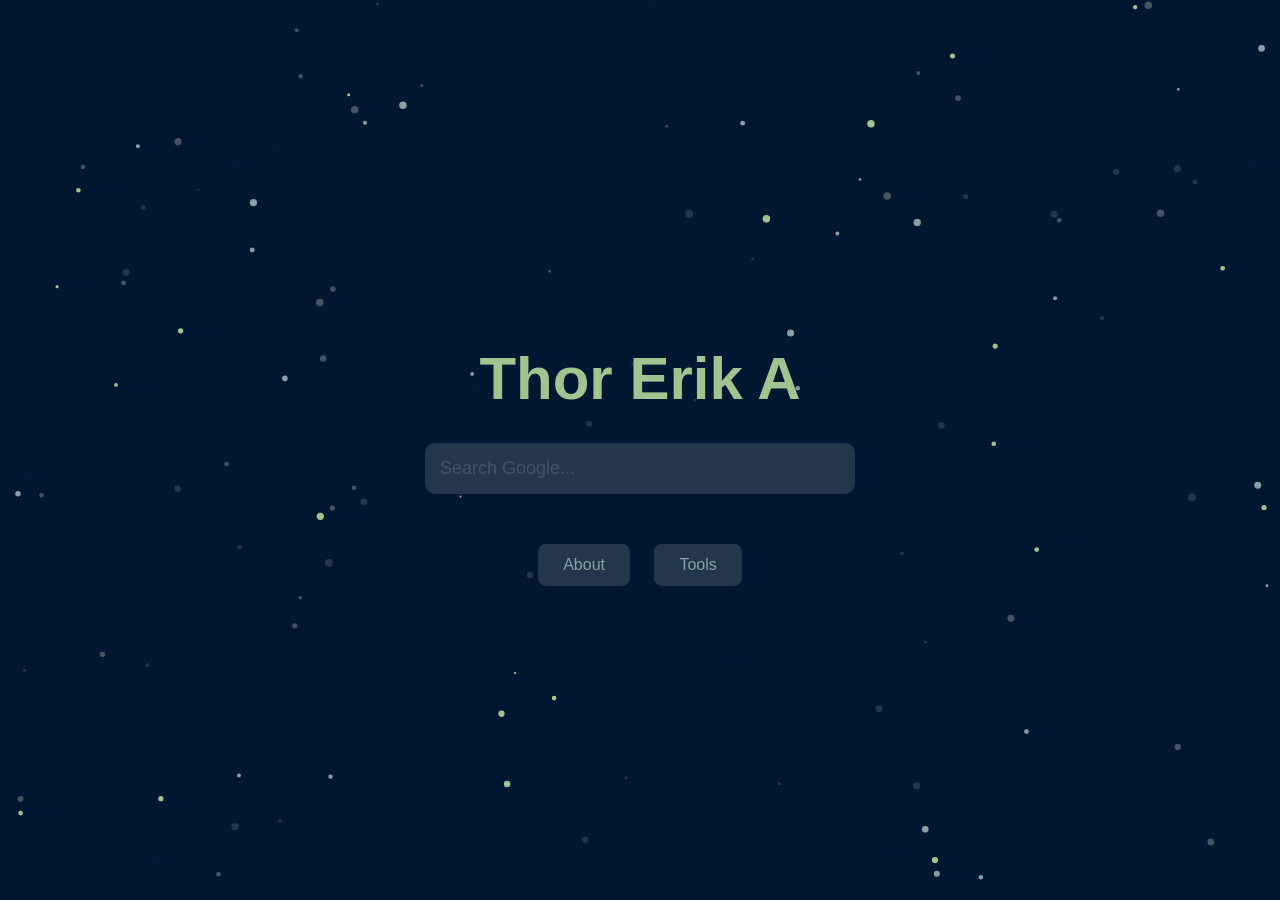
==== index.html @ 4e9efffc "Update index.html" ====
<!DOCTYPE html>
<html lang="en">
<head>
<meta charset="UTF-8">
<title>Thor Erik A</title>
<style>
/* ===== Styles with your palette ===== */
body{
  margin:0;
  font-family:Arial, sans-serif;
  background:#011731; /* darkest */
  color:#82A3A1; /* light accent text */
  overflow:hidden;
}
.container{
  position:absolute;
  top:50%;
  left:50%;
  transform:translate(-50%,-50%);
  text-align:center;
  z-index:10;
}
h1{
  font-size:60px;
  margin-bottom:30px;
  color:#9FC490; /* headline accent */
}
.search{
  width:400px;
  padding:15px;
  font-size:18px;
  border-radius:10px;
  border:none;
  background:#24364C;
  color:#82A3A1;
}
.search::placeholder{
  color:#465362;
}
.links{
  margin-top:40px;
}
.links a{
  display:inline-block;
  margin:10px;
  padding:12px 25px;
  background:#24364C;
  border-radius:8px;
  text-decoration:none;
  color:#82A3A1;
  transition:0.3s;
  box-shadow:0 0 5px #011936;
}
.links a:hover{
  background:#465362;
  color:#9FC490;
  transform:scale(1.1);
  box-shadow:0 0 15px #82A3A1;
}
canvas{
  position:fixed;
  top:0;
  left:0;
  z-index:0;
}
</style>
</head>

<body>

<div class="container">
  <h1>Thor Erik A</h1>

  <!-- Google search -->
  <form action="https://www.google.com/search" method="GET">
    <input class="search" type="text" name="q" placeholder="Search Google...">
  </form>

  <!-- Navigation -->
  <div class="links">
    <a href="/about/">About</a>
    <a href="/tools/">Tools</a>
  </div>
</div>

<canvas id="bg"></canvas>

<script>
// ===== Script with colored particles =====
const canvas = document.getElementById("bg");
const ctx = canvas.getContext("2d");
canvas.width = window.innerWidth;
canvas.height = window.innerHeight;

const colors = ["#011936","#24364C","#465362","#82A3A1","#9FC490"];
let particles = [];

for(let i=0;i<150;i++){
  particles.push({
    x:Math.random()*canvas.width,
    y:Math.random()*canvas.height,
    vx:(Math.random()-0.5)*1,
    vy:(Math.random()-0.5)*1,
    color: colors[Math.floor(Math.random()*colors.length)],
    size: Math.random()*3+1
  });
}

function animate(){
  ctx.clearRect(0,0,canvas.width,canvas.height);

  particles.forEach(p=>{
    p.x+=p.vx;
    p.y+=p.vy;

    // wrap around edges
    if(p.x<0)p.x=canvas.width;
    if(p.x>canvas.width)p.x=0;
    if(p.y<0)p.y=canvas.height;
    if(p.y>canvas.height)p.y=0;

    ctx.beginPath();
    ctx.arc(p.x,p.y,p.size,0,Math.PI*2);
    ctx.fillStyle=p.color;
    ctx.fill();
  });

  requestAnimationFrame(animate);
}

animate();

window.addEventListener('resize',()=>{
  canvas.width = window.innerWidth;
  canvas.height = window.innerHeight;
});
</script>

</body>
</html>
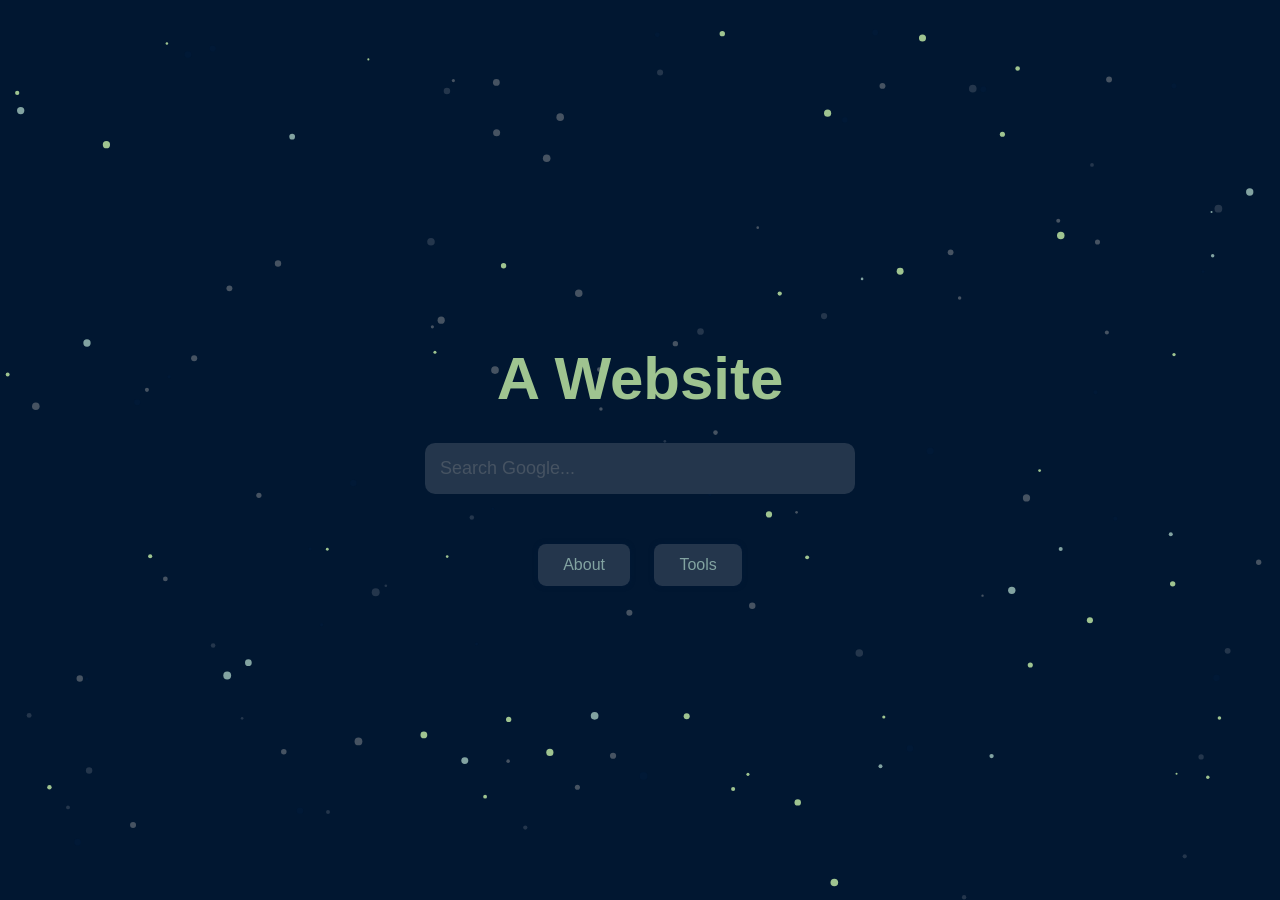
==== commit e374b038: "Update index.html" ====
--- a/index.html
+++ b/index.html
@@ -2,7 +2,7 @@
 <html lang="en">
 <head>
 <meta charset="UTF-8">
-<title>Thor Erik A</title>
+<title>A Webpage</title>
 <style>
 /* ===== Styles with your palette ===== */
 body{
@@ -69,7 +69,7 @@
 <body>
 
 <div class="container">
-  <h1>Thor Erik A</h1>
+  <h1>A Website</h1>
 
   <!-- Google search -->
   <form action="https://www.google.com/search" method="GET">
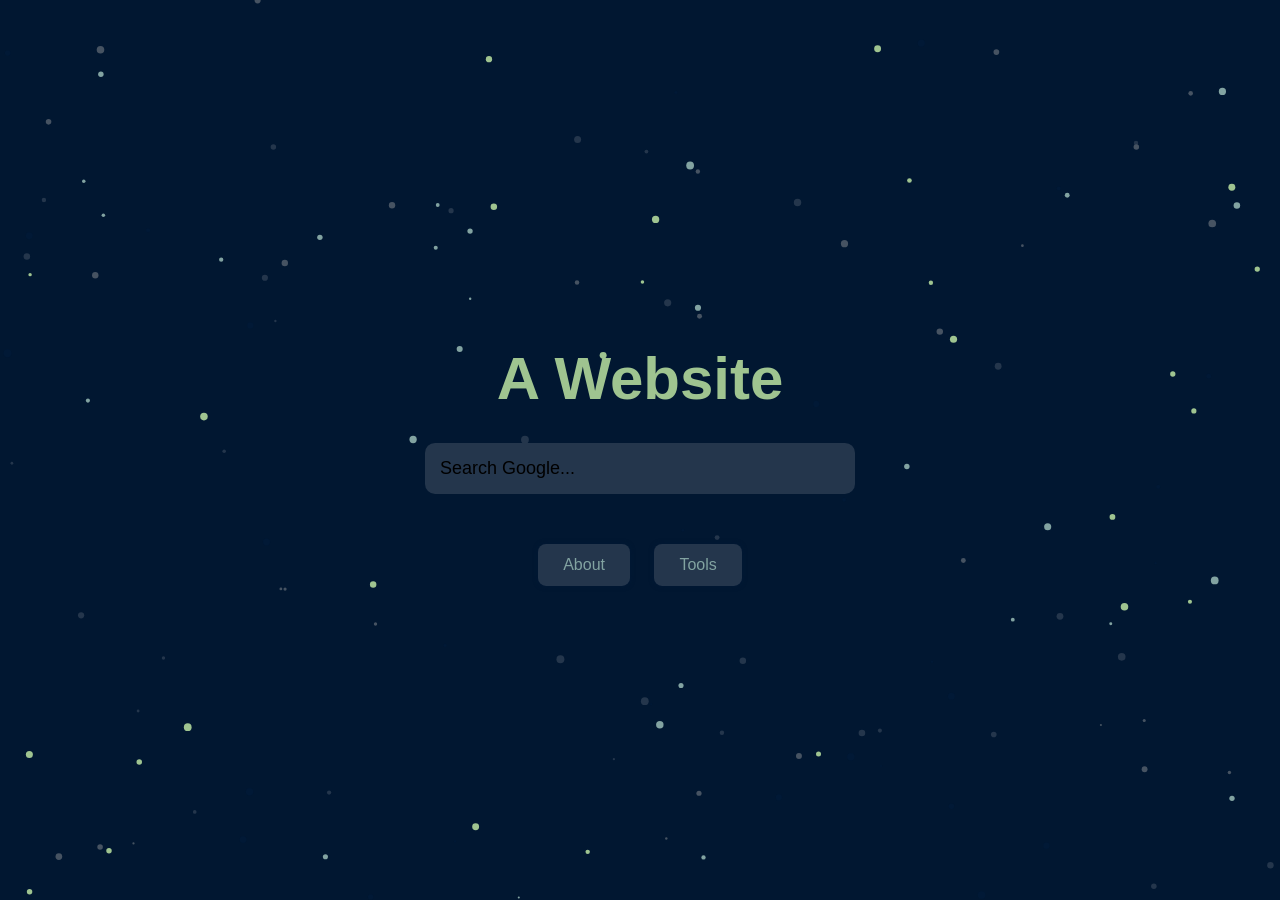
==== commit e3008e55: "Update index.html" ====
--- a/index.html
+++ b/index.html
@@ -35,7 +35,7 @@
   color:#82A3A1;
 }
 .search::placeholder{
-  color:#465362;
+  color:#000000;
 }
 .links{
   margin-top:40px;
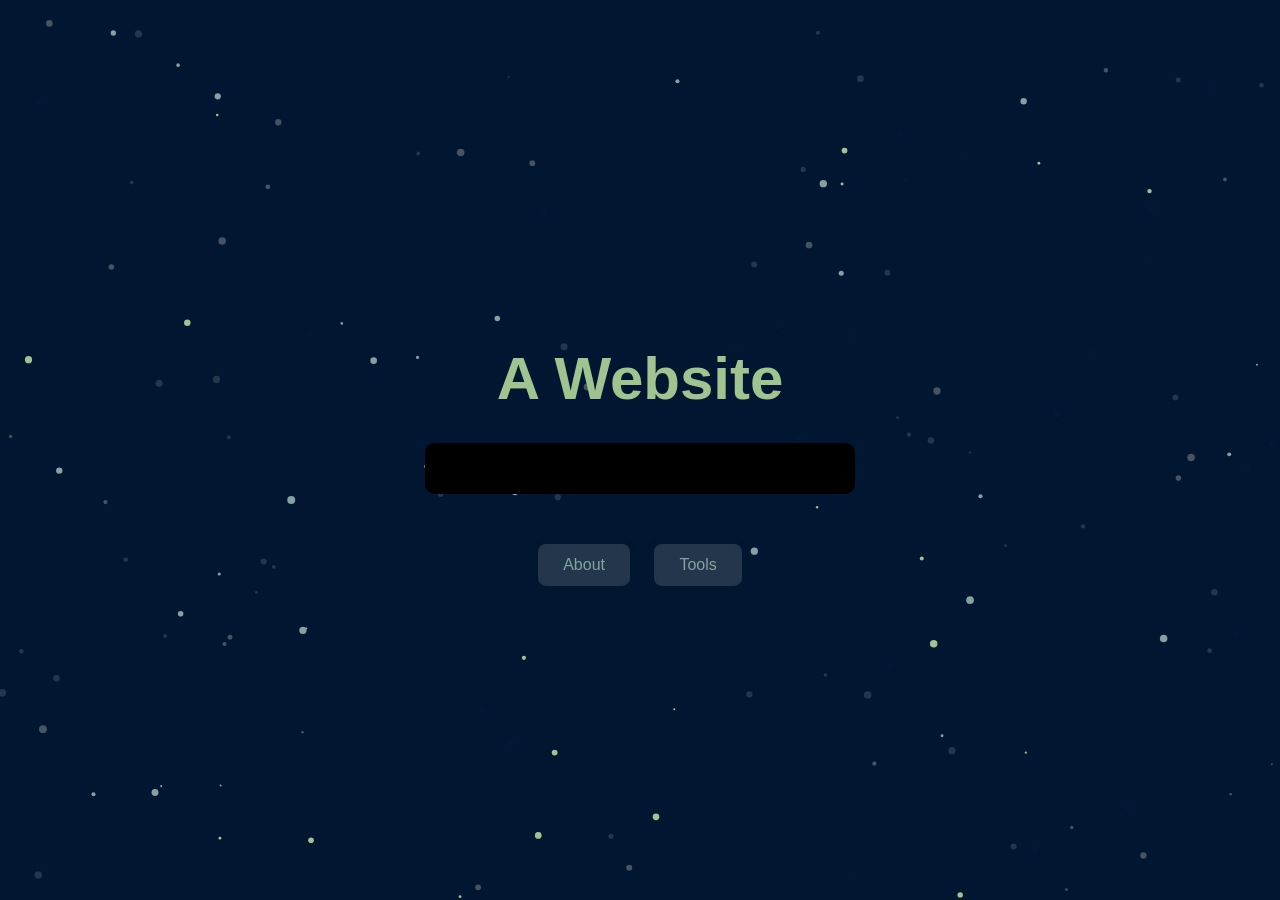
==== commit df055d38: "Update index.html" ====
--- a/index.html
+++ b/index.html
@@ -31,7 +31,7 @@
   font-size:18px;
   border-radius:10px;
   border:none;
-  background:#24364C;
+  background:#000000;
   color:#82A3A1;
 }
 .search::placeholder{
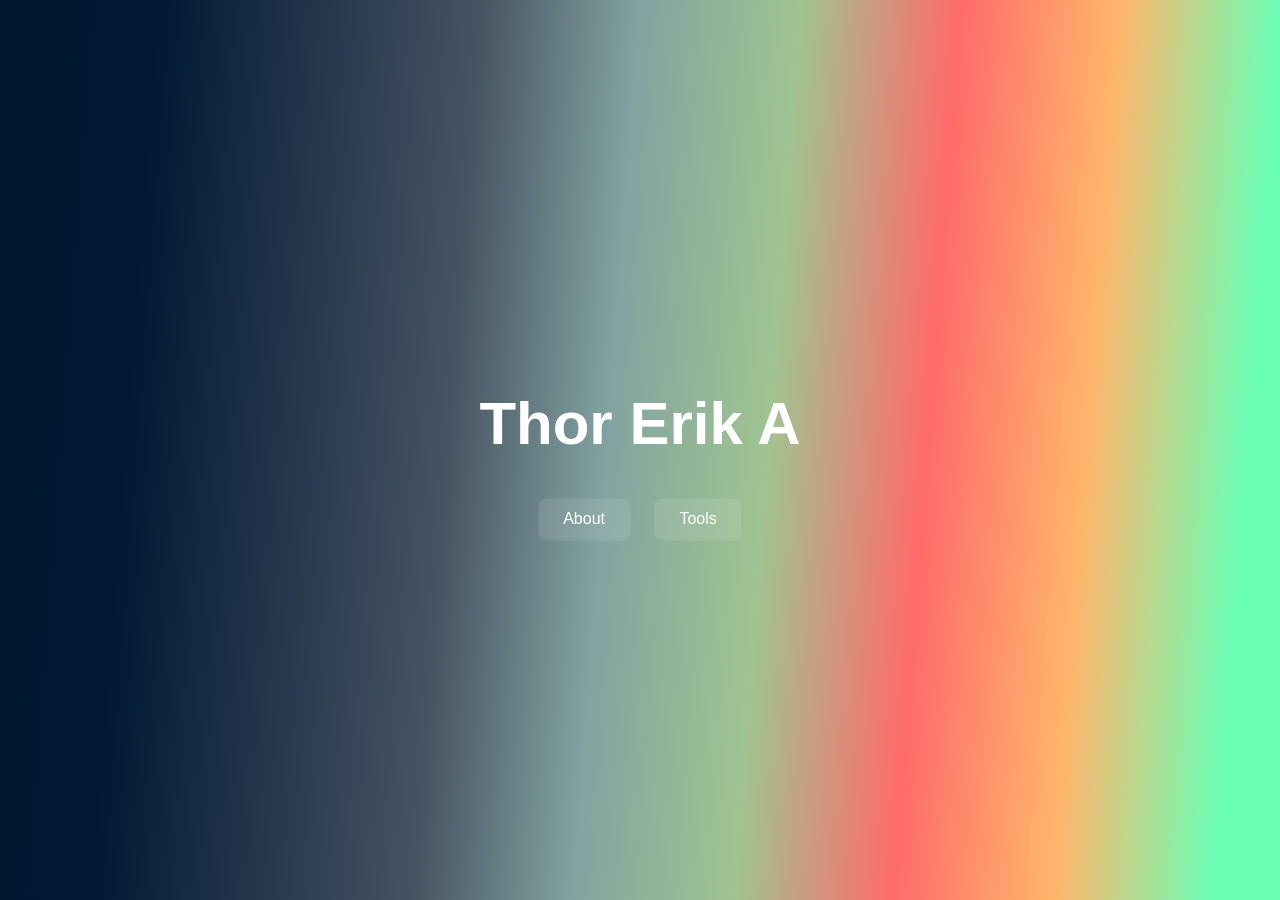
==== commit 27c179ea: "Update index.html" ====
--- a/index.html
+++ b/index.html
@@ -2,16 +2,17 @@
 <html lang="en">
 <head>
 <meta charset="UTF-8">
-<title>A Webpage</title>
+<title>Thor Erik A</title>
 <style>
-/* ===== Styles with your palette ===== */
 body{
   margin:0;
-  font-family:Arial, sans-serif;
-  background:#011731; /* darkest */
-  color:#82A3A1; /* light accent text */
+  font-family:Arial,sans-serif;
   overflow:hidden;
+  height:100vh;
+  background: black;
+  color:white;
 }
+
 .container{
   position:absolute;
   top:50%;
@@ -20,47 +21,35 @@
   text-align:center;
   z-index:10;
 }
+
 h1{
   font-size:60px;
   margin-bottom:30px;
-  color:#9FC490; /* headline accent */
+  color:white;
 }
-.search{
-  width:400px;
-  padding:15px;
-  font-size:18px;
-  border-radius:10px;
-  border:none;
-  background:#000000;
-  color:#82A3A1;
-}
-.search::placeholder{
-  color:#000000;
-}
-.links{
-  margin-top:40px;
-}
+
 .links a{
   display:inline-block;
   margin:10px;
   padding:12px 25px;
-  background:#24364C;
+  background: rgba(255,255,255,0.1);
   border-radius:8px;
   text-decoration:none;
-  color:#82A3A1;
+  color:white;
   transition:0.3s;
-  box-shadow:0 0 5px #011936;
 }
+
 .links a:hover{
-  background:#465362;
-  color:#9FC490;
+  background: rgba(255,255,255,0.3);
   transform:scale(1.1);
-  box-shadow:0 0 15px #82A3A1;
 }
-canvas{
+
+#bgCanvas{
   position:fixed;
   top:0;
   left:0;
+  width:100%;
+  height:100%;
   z-index:0;
 }
 </style>
@@ -68,67 +57,40 @@
 
 <body>
 
+<canvas id="bgCanvas"></canvas>
+
 <div class="container">
-  <h1>A Website</h1>
-
-  <!-- Google search -->
-  <form action="https://www.google.com/search" method="GET">
-    <input class="search" type="text" name="q" placeholder="Search Google...">
-  </form>
-
-  <!-- Navigation -->
-  <div class="links">
-    <a href="/about/">About</a>
-    <a href="/tools/">Tools</a>
-  </div>
+<h1>Thor Erik A</h1>
+<div class="links">
+  <a href="/about/">About</a>
+  <a href="/tools/">Tools</a>
+</div>
 </div>
 
-<canvas id="bg"></canvas>
+<script>
+// Gradient animation
+const canvas = document.getElementById("bgCanvas");
+const ctx = canvas.getContext("2d");
 
-<script>
-// ===== Script with colored particles =====
-const canvas = document.getElementById("bg");
-const ctx = canvas.getContext("2d");
 canvas.width = window.innerWidth;
 canvas.height = window.innerHeight;
 
-const colors = ["#011936","#24364C","#465362","#82A3A1","#9FC490"];
-let particles = [];
+const colors = ["#011731","#011936","#24364C","#465362","#82A3A1","#9FC490","#FF6B6B","#FFB56B","#6BFFB5"]; // black + example colors from gradient image
+let gradientAngle = 0;
 
-for(let i=0;i<150;i++){
-  particles.push({
-    x:Math.random()*canvas.width,
-    y:Math.random()*canvas.height,
-    vx:(Math.random()-0.5)*1,
-    vy:(Math.random()-0.5)*1,
-    color: colors[Math.floor(Math.random()*colors.length)],
-    size: Math.random()*3+1
-  });
+function drawGradient(){
+  const grad = ctx.createLinearGradient(0,0,canvas.width*Math.cos(gradientAngle),canvas.height*Math.sin(gradientAngle));
+  for(let i=0;i<colors.length;i++){
+    grad.addColorStop(i/(colors.length-1),colors[i]);
+  }
+  ctx.fillStyle = grad;
+  ctx.fillRect(0,0,canvas.width,canvas.height);
+
+  gradientAngle += 0.002;
+  requestAnimationFrame(drawGradient);
 }
 
-function animate(){
-  ctx.clearRect(0,0,canvas.width,canvas.height);
-
-  particles.forEach(p=>{
-    p.x+=p.vx;
-    p.y+=p.vy;
-
-    // wrap around edges
-    if(p.x<0)p.x=canvas.width;
-    if(p.x>canvas.width)p.x=0;
-    if(p.y<0)p.y=canvas.height;
-    if(p.y>canvas.height)p.y=0;
-
-    ctx.beginPath();
-    ctx.arc(p.x,p.y,p.size,0,Math.PI*2);
-    ctx.fillStyle=p.color;
-    ctx.fill();
-  });
-
-  requestAnimationFrame(animate);
-}
-
-animate();
+drawGradient();
 
 window.addEventListener('resize',()=>{
   canvas.width = window.innerWidth;
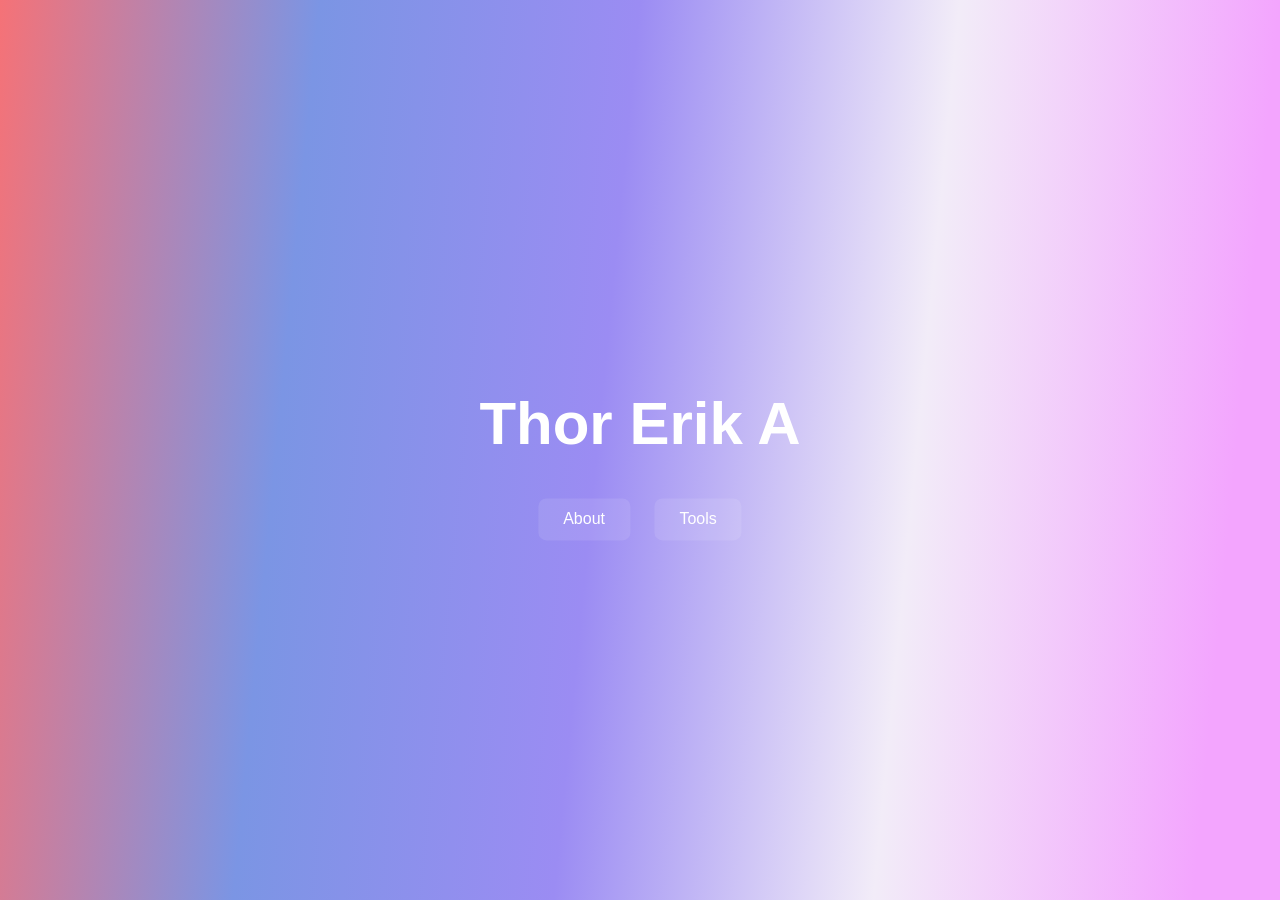
==== commit a5dedfa9: "Update index.html" ====
--- a/index.html
+++ b/index.html
@@ -75,7 +75,7 @@
 canvas.width = window.innerWidth;
 canvas.height = window.innerHeight;
 
-const colors = ["#011731","#011936","#24364C","#465362","#82A3A1","#9FC490","#FF6B6B","#FFB56B","#6BFFB5"]; // black + example colors from gradient image
+const colors = ["#f57277","#7b95e4","#9b8cf3","#f2ecf8","#f3a5fe"]; // black + example colors from gradient image
 let gradientAngle = 0;
 
 function drawGradient(){
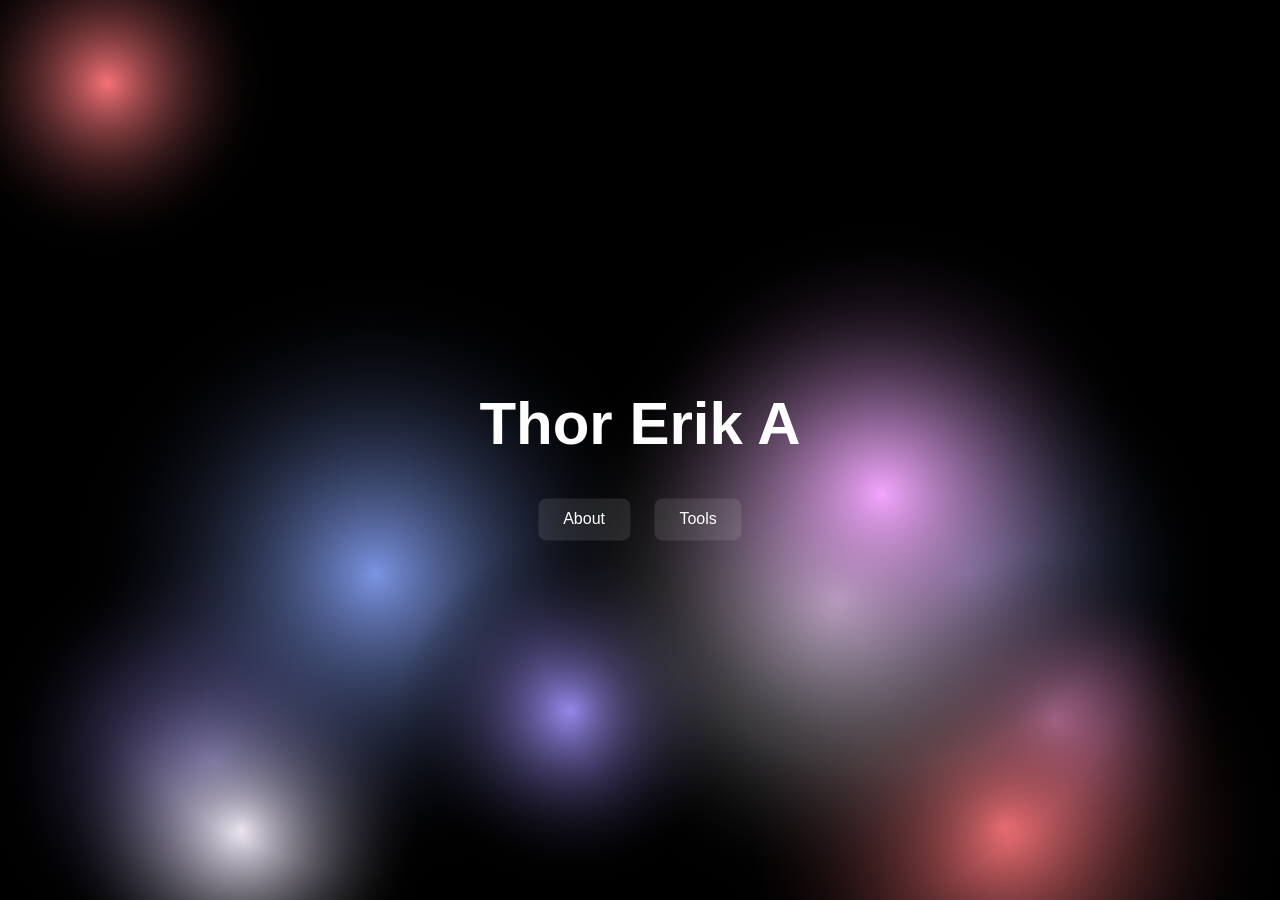
==== commit 9be9ae4d: "Update index.html" ====
--- a/index.html
+++ b/index.html
@@ -9,7 +9,7 @@
   font-family:Arial,sans-serif;
   overflow:hidden;
   height:100vh;
-  background: black;
+  background:black;
   color:white;
 }
 
@@ -68,29 +68,51 @@
 </div>
 
 <script>
-// Gradient animation
+// ===== Blob gradient background =====
 const canvas = document.getElementById("bgCanvas");
 const ctx = canvas.getContext("2d");
-
 canvas.width = window.innerWidth;
 canvas.height = window.innerHeight;
 
-const colors = ["#f57277","#7b95e4","#9b8cf3","#f2ecf8","#f3a5fe"]; // black + example colors from gradient image
-let gradientAngle = 0;
+const colors = ["#f57277","#7b95e4","#9b8cf3","#f2ecf8","#f3a5fe"];
+const blobs = [];
 
-function drawGradient(){
-  const grad = ctx.createLinearGradient(0,0,canvas.width*Math.cos(gradientAngle),canvas.height*Math.sin(gradientAngle));
-  for(let i=0;i<colors.length;i++){
-    grad.addColorStop(i/(colors.length-1),colors[i]);
-  }
-  ctx.fillStyle = grad;
-  ctx.fillRect(0,0,canvas.width,canvas.height);
-
-  gradientAngle += 0.002;
-  requestAnimationFrame(drawGradient);
+// create 10 blobs
+for(let i=0;i<10;i++){
+  blobs.push({
+    x: Math.random()*canvas.width,
+    y: Math.random()*canvas.height,
+    r: Math.random()*200+150,
+    color: colors[i%colors.length],
+    dx: (Math.random()-0.5)*0.3,
+    dy: (Math.random()-0.5)*0.3
+  });
 }
 
-drawGradient();
+function animate(){
+  ctx.clearRect(0,0,canvas.width,canvas.height);
+  
+  // draw each blob as radial gradient
+  blobs.forEach(b=>{
+    b.x += b.dx;
+    b.y += b.dy;
+
+    // bounce off edges
+    if(b.x-b.r<0 || b.x+b.r>canvas.width) b.dx*=-1;
+    if(b.y-b.r<0 || b.y+b.r>canvas.height) b.dy*=-1;
+
+    const grad = ctx.createRadialGradient(b.x,b.y,0,b.x,b.y,b.r);
+    grad.addColorStop(0,b.color);
+    grad.addColorStop(1,'transparent');
+    
+    ctx.fillStyle = grad;
+    ctx.fillRect(0,0,canvas.width,canvas.height);
+  });
+
+  requestAnimationFrame(animate);
+}
+
+animate();
 
 window.addEventListener('resize',()=>{
   canvas.width = window.innerWidth;
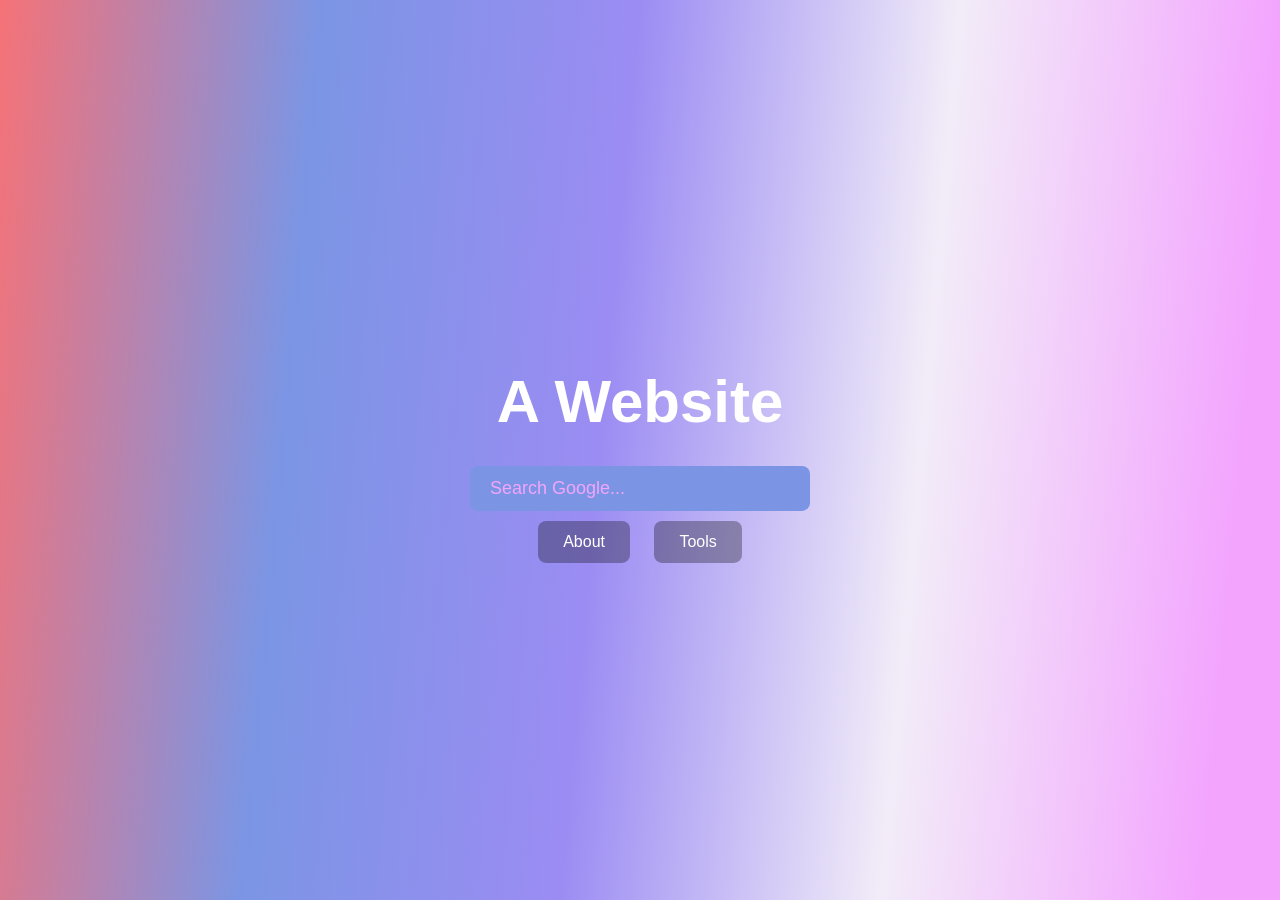
==== commit b7fca048: "Update index.html" ====
--- a/index.html
+++ b/index.html
@@ -2,14 +2,13 @@
 <html lang="en">
 <head>
 <meta charset="UTF-8">
-<title>Thor Erik A</title>
+<title>A Webpage</title>
 <style>
 body{
   margin:0;
   font-family:Arial,sans-serif;
   overflow:hidden;
   height:100vh;
-  background:black;
   color:white;
 }
 
@@ -28,11 +27,12 @@
   color:white;
 }
 
+/* Links styling */
 .links a{
   display:inline-block;
   margin:10px;
   padding:12px 25px;
-  background: rgba(255,255,255,0.1);
+  background: rgba(0,0,0,0.3); /* darker than before */
   border-radius:8px;
   text-decoration:none;
   color:white;
@@ -40,10 +40,27 @@
 }
 
 .links a:hover{
-  background: rgba(255,255,255,0.3);
+  background: rgba(0,0,0,0.5); /* slightly darker on hover */
   transform:scale(1.1);
 }
 
+/* Simple search bar */
+.search-form input {
+  padding: 12px 20px;
+  font-size: 18px;
+  border-radius: 8px;
+  border: none;
+  outline: none;
+  width: 300px;
+  background: #7b95e4;
+  color: #f2ecf8;
+}
+
+.search-form input::placeholder {
+  color: #f3a5fe;
+}
+
+/* Canvas for gradient */
 #bgCanvas{
   position:fixed;
   top:0;
@@ -60,59 +77,47 @@
 <canvas id="bgCanvas"></canvas>
 
 <div class="container">
-<h1>Thor Erik A</h1>
-<div class="links">
-  <a href="/about/">About</a>
-  <a href="/tools/">Tools</a>
-</div>
+  <h1>A Website</h1>
+
+  <!-- Simple Google Search Form -->
+  <form class="search-form" action="https://www.google.com/search" method="GET" target="_blank">
+    <input type="text" name="q" placeholder="Search Google...">
+  </form>
+
+  <div class="links">
+    <a href="/about/">About</a>
+    <a href="/tools/">Tools</a>
+  </div>
 </div>
 
 <script>
-// ===== Blob gradient background =====
+// Linear gradient background animation
 const canvas = document.getElementById("bgCanvas");
 const ctx = canvas.getContext("2d");
+
 canvas.width = window.innerWidth;
 canvas.height = window.innerHeight;
 
 const colors = ["#f57277","#7b95e4","#9b8cf3","#f2ecf8","#f3a5fe"];
-const blobs = [];
+let gradientAngle = 0;
 
-// create 10 blobs
-for(let i=0;i<10;i++){
-  blobs.push({
-    x: Math.random()*canvas.width,
-    y: Math.random()*canvas.height,
-    r: Math.random()*200+150,
-    color: colors[i%colors.length],
-    dx: (Math.random()-0.5)*0.3,
-    dy: (Math.random()-0.5)*0.3
-  });
+function drawGradient(){
+  const grad = ctx.createLinearGradient(
+    0, 0,
+    canvas.width*Math.cos(gradientAngle),
+    canvas.height*Math.sin(gradientAngle)
+  );
+  for(let i=0;i<colors.length;i++){
+    grad.addColorStop(i/(colors.length-1), colors[i]);
+  }
+  ctx.fillStyle = grad;
+  ctx.fillRect(0,0,canvas.width,canvas.height);
+
+  gradientAngle += 0.002;
+  requestAnimationFrame(drawGradient);
 }
 
-function animate(){
-  ctx.clearRect(0,0,canvas.width,canvas.height);
-  
-  // draw each blob as radial gradient
-  blobs.forEach(b=>{
-    b.x += b.dx;
-    b.y += b.dy;
-
-    // bounce off edges
-    if(b.x-b.r<0 || b.x+b.r>canvas.width) b.dx*=-1;
-    if(b.y-b.r<0 || b.y+b.r>canvas.height) b.dy*=-1;
-
-    const grad = ctx.createRadialGradient(b.x,b.y,0,b.x,b.y,b.r);
-    grad.addColorStop(0,b.color);
-    grad.addColorStop(1,'transparent');
-    
-    ctx.fillStyle = grad;
-    ctx.fillRect(0,0,canvas.width,canvas.height);
-  });
-
-  requestAnimationFrame(animate);
-}
-
-animate();
+drawGradient();
 
 window.addEventListener('resize',()=>{
   canvas.width = window.innerWidth;
